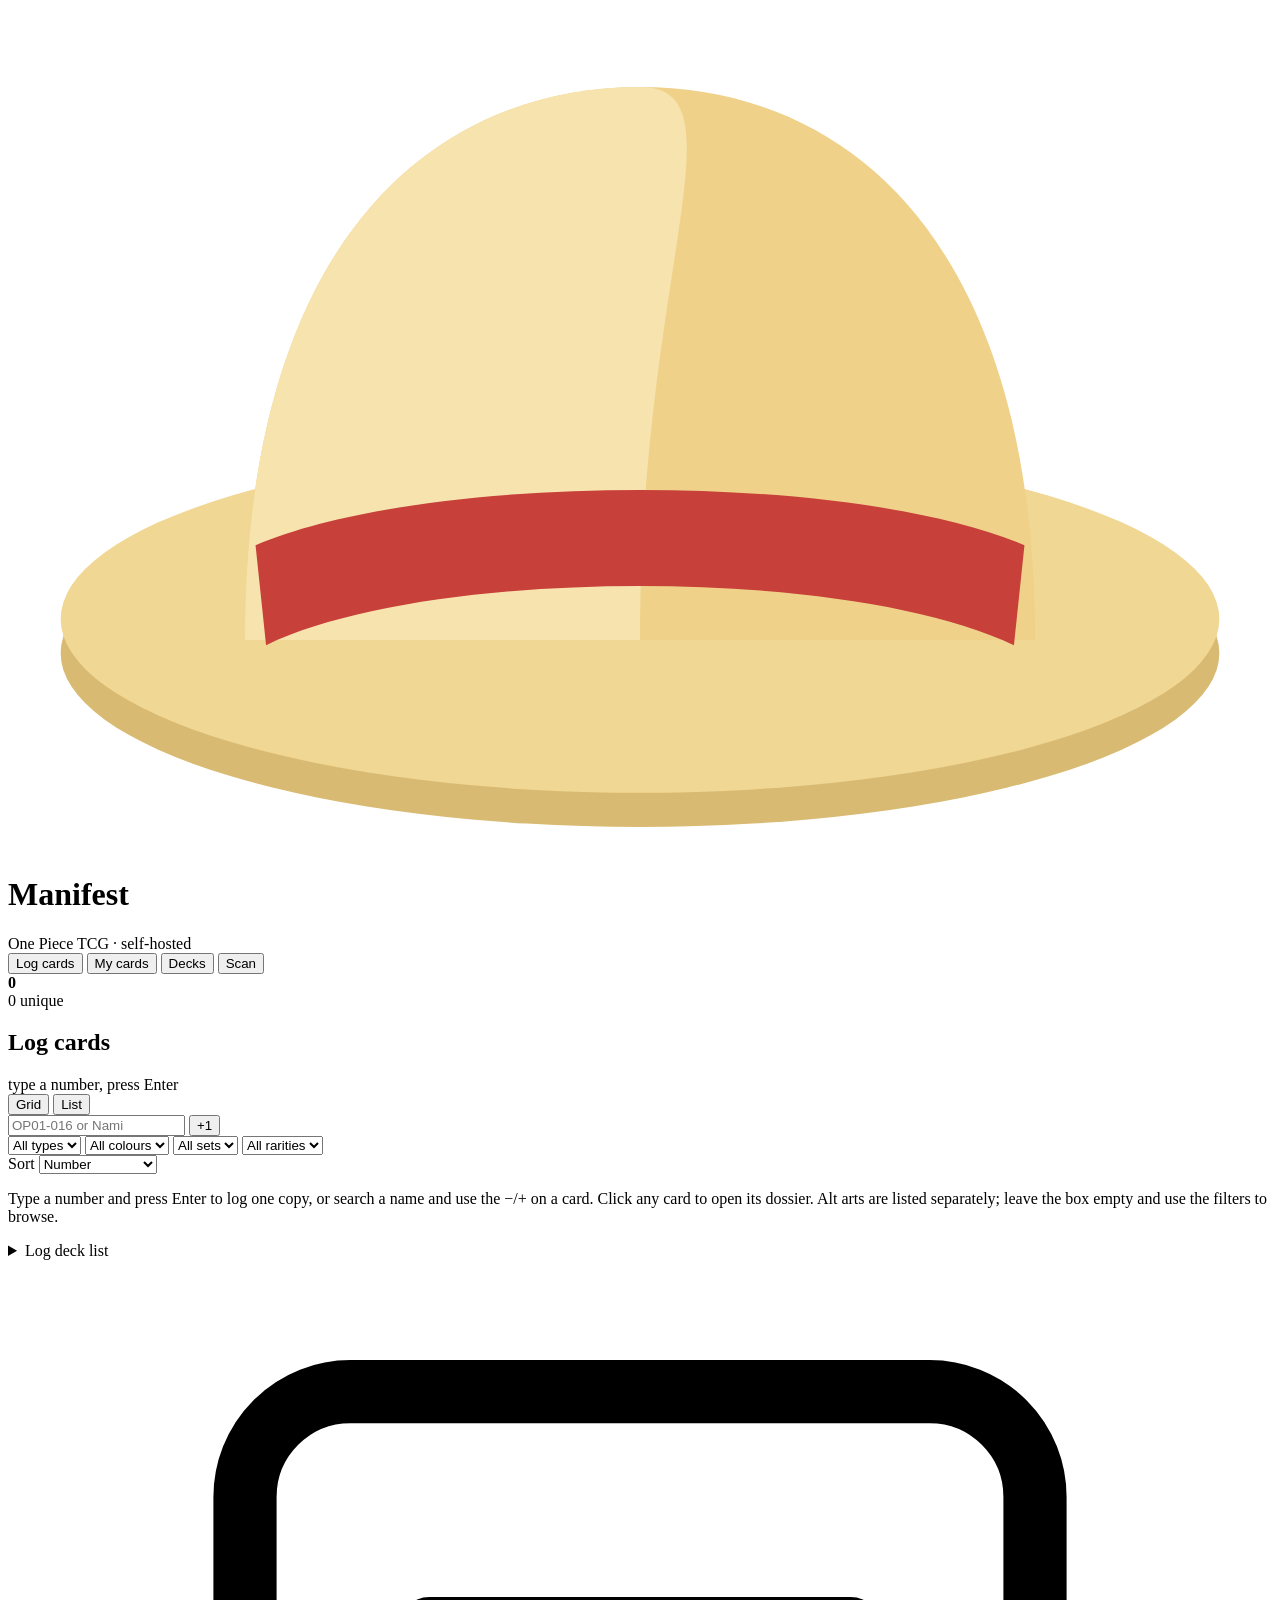
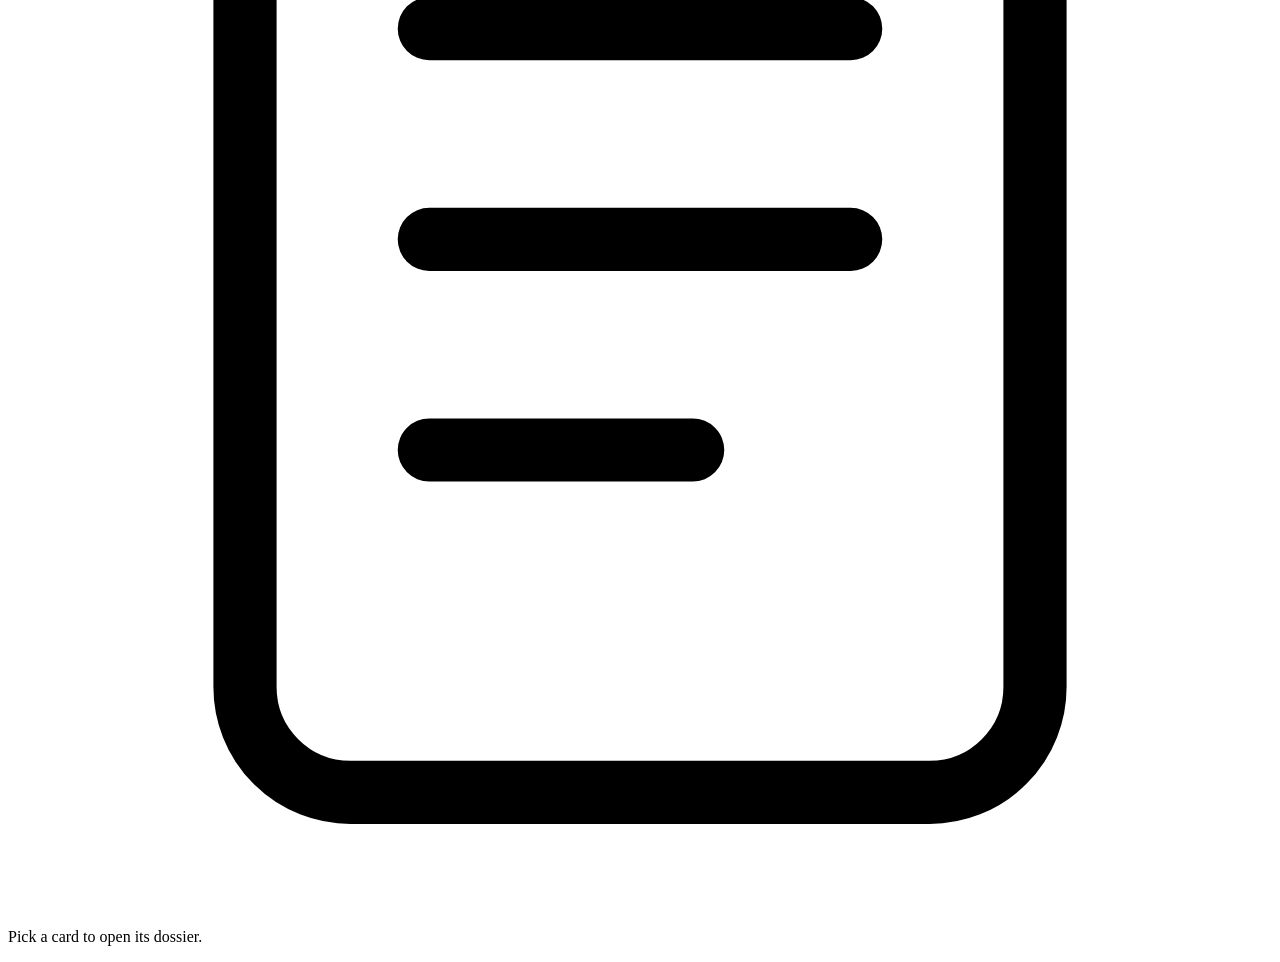
==== Manifest/wwwroot/index.html @ 1b23e0c8 "Share throttling, page every list, move slow work to jobs, strict CSP Rollout steps 5 to 9 of SCALIN" ====
<!doctype html>
<html lang="en">
<head>
<meta charset="utf-8">
<meta name="viewport" content="width=device-width, initial-scale=1, viewport-fit=cover">
<meta name="theme-color" content="#0E2A33">
<title>Manifest — One Piece TCG</title>
<link rel="stylesheet" href="/css/app.css">
<script src="/js/api.js" defer></script>
<script src="/js/cards.js" defer></script>
<script src="/js/collection.js" defer></script>
<script src="/js/decks.js" defer></script>
<script src="/js/scan.js" defer></script>
<script src="/js/session.js" defer></script>
</head>
<body data-tab="tabLog">
<div class="app">

<header class="topbar">
  <div class="inner">
    <div class="brand">
      <svg viewBox="0 0 48 32" aria-hidden="true" focusable="false">
        <ellipse cx="24" cy="24.5" rx="22" ry="6.6" fill="#D9BA72"/>
        <ellipse cx="24" cy="23.2" rx="22" ry="6.6" fill="#F0D793"/>
        <path d="M9 24 C9 9 16 3 24 3 C32 3 39 9 39 24 Z" fill="#EFD189"/>
        <path d="M9 24 C9 9 16 3 24 3 C28 3 24 10 24 24 Z" fill="#F7E3AE"/>
        <path d="M9.4 20.4 C16 17.6 32 17.6 38.6 20.4 L38.2 24.2 C32 21.2 16 21.2 9.8 24.2 Z" fill="#C8403A"/>
      </svg>
      <div>
        <h1>Manifest</h1>
        <div class="sub">One Piece TCG &middot; self-hosted</div>
      </div>
    </div>

    <nav role="tablist">
      <button id="tabLog"  role="tab" aria-selected="true">Log cards</button>
      <button id="tabOwn"  role="tab" aria-selected="false">My cards</button>
      <button id="tabDeck" role="tab" aria-selected="false">Decks</button>
      <button id="tabScan" role="tab" aria-selected="false">Scan</button>
    </nav>

    <div class="tot">
      <b id="tTotal">0</b>
      <div><span id="tUniq">0 unique</span><span id="tValue"></span></div>
    </div>

    <div class="who" id="who" hidden>
      <span id="whoName"></span>
      <button type="button" id="signOut" title="Sign out">Sign out</button>
    </div>
  </div>
</header>

<div class="shell">
<main class="wrap">

<!-- LOG -->
<section id="paneLog">
  <div class="panel">
    <div class="panelHead">
      <h2>Log cards</h2>
      <span class="sm">type a number, press Enter</span>
      <div class="viewtoggle" id="viewLog" role="group" aria-label="Result layout">
        <button type="button" data-view="grid" class="on">Grid</button>
        <button type="button" data-view="list">List</button>
      </div>
    </div>
    <div class="searchrow">
      <input id="q" placeholder="OP01-016 or Nami" autocomplete="off"
             autocapitalize="characters" spellcheck="false">
      <button id="qGo">+1</button>
    </div>
    <div class="filterrow">
      <select id="fCategory" aria-label="Filter by type">
        <option value="">All types</option>
      </select>
      <select id="fColor" aria-label="Filter by colour">
        <option value="">All colours</option>
      </select>
      <select id="fSet" aria-label="Filter by set">
        <option value="">All sets</option>
      </select>
      <select id="fRarity" aria-label="Filter by rarity">
        <option value="">All rarities</option>
      </select>
    </div>
    <div class="sortrow">
      <label for="sortResults">Sort</label>
      <select id="sortResults" aria-label="Sort by">
        <option value="number">Number</option>
        <option value="colors">Colour</option>
        <option value="set_label">Set</option>
        <option value="types">Subtype</option>
        <option value="price_gbp">Price (high&ndash;low)</option>
        <option value="qty">Owned first</option>
        <option value="not_owned">Not owned first</option>
      </select>
    </div>
	    <p class="tip">Type a number and press Enter to log one copy, or search a name and use the
	       &minus;/+ on a card. Click any card to open its dossier. Alt arts are listed separately;
	       leave the box empty and use the filters to browse.</p>
	    <details class="bulkBox" id="bulkLogBox">
	      <summary>Log deck list</summary>
	      <textarea id="bulkLogText" spellcheck="false"
	        placeholder="1x EB01-001&#10;4 OP01-016&#10;OP01-016_p1 x2"></textarea>
	      <div class="tools">
	        <button id="btnBulkLog" type="button">Log list</button>
	        <button id="btnBulkLogClear" type="button" class="ghost">Clear</button>
	      </div>
	      <div class="status" id="bulkLogStatus"></div>
	    </details>
	  </div>
	  <div id="results"></div>
	</section>

<!-- OWNED -->
<section id="paneOwn" hidden>
  <div class="panel">
    <div class="panelHead">
      <h2>My cards</h2>
      <span class="sm">everything you’ve logged</span>
      <div class="viewtoggle" id="viewOwn" role="group" aria-label="Result layout">
        <button type="button" data-view="grid" class="on">Grid</button>
        <button type="button" data-view="list">List</button>
      </div>
    </div>
    <div class="searchrow">
      <input id="filter" placeholder="Filter what you own" autocomplete="off">
    </div>
    <div class="filterrow">
      <select id="fCategoryOwn" aria-label="Filter by type">
        <option value="">All types</option>
      </select>
      <select id="fColorOwn" aria-label="Filter by colour">
        <option value="">All colours</option>
      </select>
      <select id="fSetOwn" aria-label="Filter by set">
        <option value="">All sets</option>
      </select>
      <select id="fRarityOwn" aria-label="Filter by rarity">
        <option value="">All rarities</option>
      </select>
    </div>
    <div class="sortrow">
      <label for="sortOwned">Sort</label>
      <select id="sortOwned" aria-label="Sort by">
        <option value="number">Number</option>
        <option value="colors">Colour</option>
        <option value="set_label">Set</option>
        <option value="types">Subtype</option>
        <option value="price_gbp">Price (high&ndash;low)</option>
        <option value="qty">Qty (high&ndash;low)</option>
      </select>
    </div>
  </div>
  <div id="owned"></div>
  <div class="setgrid" id="setBreak"></div>
  <div class="tools">
    <a href="/api/export.csv" download>Export CSV</a>
    <button id="btnReset">Clear everything</button>
  </div>
</section>

<!-- DECK -->
<section id="paneDeck" hidden>

  <div id="deckListView">
    <div class="panel">
      <div class="panelHead"><h2>Decks</h2><span class="sm">leader-locked, 50 cards</span></div>
    <p class="tip flushTop">Pick a Leader to start a deck. The card list locks to your Leader's
       colours, and the curve/composition guide below tells you if you're on target.</p>
    <div class="tools"><button id="btnNewDeck">+ New deck</button></div>
    </div>
    <div class="deckgrid" id="deckList"></div>
  </div>

  <div id="deckLeaderPick" hidden>
    <button class="ghost backBtn" id="btnLeaderPickBack">&larr; Back</button>
    <div class="panel">
    <div class="panelHead"><h2>Choose a leader</h2><span class="sm">sets the deck’s colours</span></div>
    <div class="searchrow">
      <input id="qLeader" placeholder="Search leaders by name" autocomplete="off"
             autocapitalize="characters" spellcheck="false">
    </div>
    <div class="filterrow">
      <select id="fColorLeader" aria-label="Filter by colour"><option value="">All colours</option></select>
      <select id="fOwnedLeader" aria-label="Filter by ownership">
        <option value="">Owned + not owned</option>
        <option value="1">Owned only</option>
        <option value="0">Not owned only</option>
      </select>
    </div>
    </div>
    <div id="leaderResults"></div>
  </div>

  <div id="deckEditView" hidden>
    <button class="ghost backBtn" id="btnDeckBack">&larr; All decks</button>
	    <div class="deckHead" id="deckHead"></div>
	    <div class="deckLegal" id="deckLegal"></div>
	    <div class="deckGuide panel" id="deckGuide"></div>
	    <details class="bulkBox" id="deckImportBox">
	      <summary>Import deck list</summary>
	      <textarea id="deckImportText" spellcheck="false"
	        placeholder="1x EB01-001&#10;4 OP01-004&#10;OP01-004_p1 x1"></textarea>
	      <div class="tools">
	        <button id="btnDeckImport" type="button">Replace cards</button>
	        <button id="btnDeckImportClear" type="button" class="ghost">Clear</button>
	      </div>
	      <div class="status" id="deckImportStatus"></div>
	    </details>

	    <div class="deckWorkspace">
      <div class="previewPanel" id="previewPanel">
        <div class="empty">Hover or tap a card to open its dossier here.</div>
      </div>

      <div class="deckGridPanel">
        <h3>In this deck <span class="sm" id="deckCardsCount"></span></h3>
        <p class="tip">Tap a card to remove one copy. Numbers: top = owned, bottom = in deck.</p>
        <div class="cgrid" id="deckCardsGrid"></div>
      </div>

      <div class="addGridPanel">
        <h3>Add cards <span class="sm" id="deckColorNote"></span></h3>
        <div class="searchrow">
          <input id="qDeck" placeholder="Search by name or number" autocomplete="off"
                 autocapitalize="characters" spellcheck="false">
        </div>
        <div class="filterrow">
          <select id="fCategoryDeck" aria-label="Filter by type">
            <option value="">All types</option>
            <option value="Character">Character</option>
            <option value="Event">Event</option>
            <option value="Stage">Stage</option>
          </select>
          <select id="fSetDeck" aria-label="Filter by set"><option value="">All sets</option></select>
          <select id="fRarityDeck" aria-label="Filter by rarity"><option value="">All rarities</option></select>
          <select id="fOwnedDeck" aria-label="Filter by ownership">
            <option value="">Owned + not owned</option>
            <option value="1">Owned only</option>
            <option value="0">Not owned only</option>
          </select>
        </div>
        <div class="sortrow">
          <label for="sortDeckBrowse">Sort</label>
          <select id="sortDeckBrowse" aria-label="Sort by">
            <option value="number">Number</option>
            <option value="colors">Colour</option>
            <option value="set_label">Set</option>
            <option value="price_gbp">Price (high–low)</option>
            <option value="qty">Owned first</option>
            <option value="not_owned">Not owned first</option>
          </select>
        </div>
        <p class="tip">Tap a card to add one copy.</p>
        <div class="cgrid" id="deckBrowseGrid"></div>
      </div>
    </div>

    <div class="deckSection">
      <h3>Shopping list <span class="sm" id="buyTotal"></span></h3>
      <p class="tip" id="buyTip">Cards you don't own enough of yet, priced at current market.</p>
      <div id="buyList"></div>
    </div>

    <button id="btnDeckDelete" class="ghost fullWidth">Delete this deck</button>
  </div>

</section>

<!-- SCAN -->
<section id="paneScan" hidden>
  <div class="panel narrow">
    <div class="panelHead"><h2>Scan a card</h2><span class="sm">reads the number, bottom-right</span></div>
    <p class="tip flush">Photograph the card’s number corner up close &mdash; it reads far
       more reliably than the whole card.</p>
  </div>
  <div class="finder" id="finder">
    <div class="msg" id="finderMsg">Tap <b>Photo</b> below — it opens your camera app
      and works right now, no setup needed. <b>Zoom or move in close so the bottom-right
      corner alone fills the frame</b> — just the number, not the rest of the card —
      it reads far more reliably that way. <b>Live camera</b> is optional and needs a
      one-time HTTPS setup on this network.</div>
    <video id="video" playsinline muted hidden></video>
    <div class="bk tl"></div><div class="bk tr"></div>
    <div class="bk bl"></div><div class="bk br"></div>
    <div class="guide" id="guide"><span>card number here</span></div>
  </div>
  <div class="scanbtns">
    <button id="btnFile">Photo</button>
    <button class="ghost" id="btnCam">Live camera</button>
    <button class="ghost" id="btnShoot" disabled>Read card</button>
    <input type="file" id="file" accept="image/*" capture="environment" hidden>
  </div>
  <div class="status" id="status"></div>
  <div id="hit"></div>
</section>

</main>

<aside class="inspector" id="inspector">
  <div class="idle" id="inspectorIdle">
    <svg viewBox="0 0 24 24" fill="none" stroke="currentColor" stroke-width="1.2"
         stroke-linecap="round" stroke-linejoin="round" aria-hidden="true">
      <rect x="4.5" y="2.5" width="15" height="19" rx="2"/>
      <path d="M8 7h8M8 11h8M8 15h5"/>
    </svg>
    <div>Pick a card to open its dossier.</div>
  </div>
</aside>
</div><!-- /shell -->

<p class="foot" id="foot"></p>
</div><!-- /app -->

<div id="modalHost"></div>
</body>
</html>
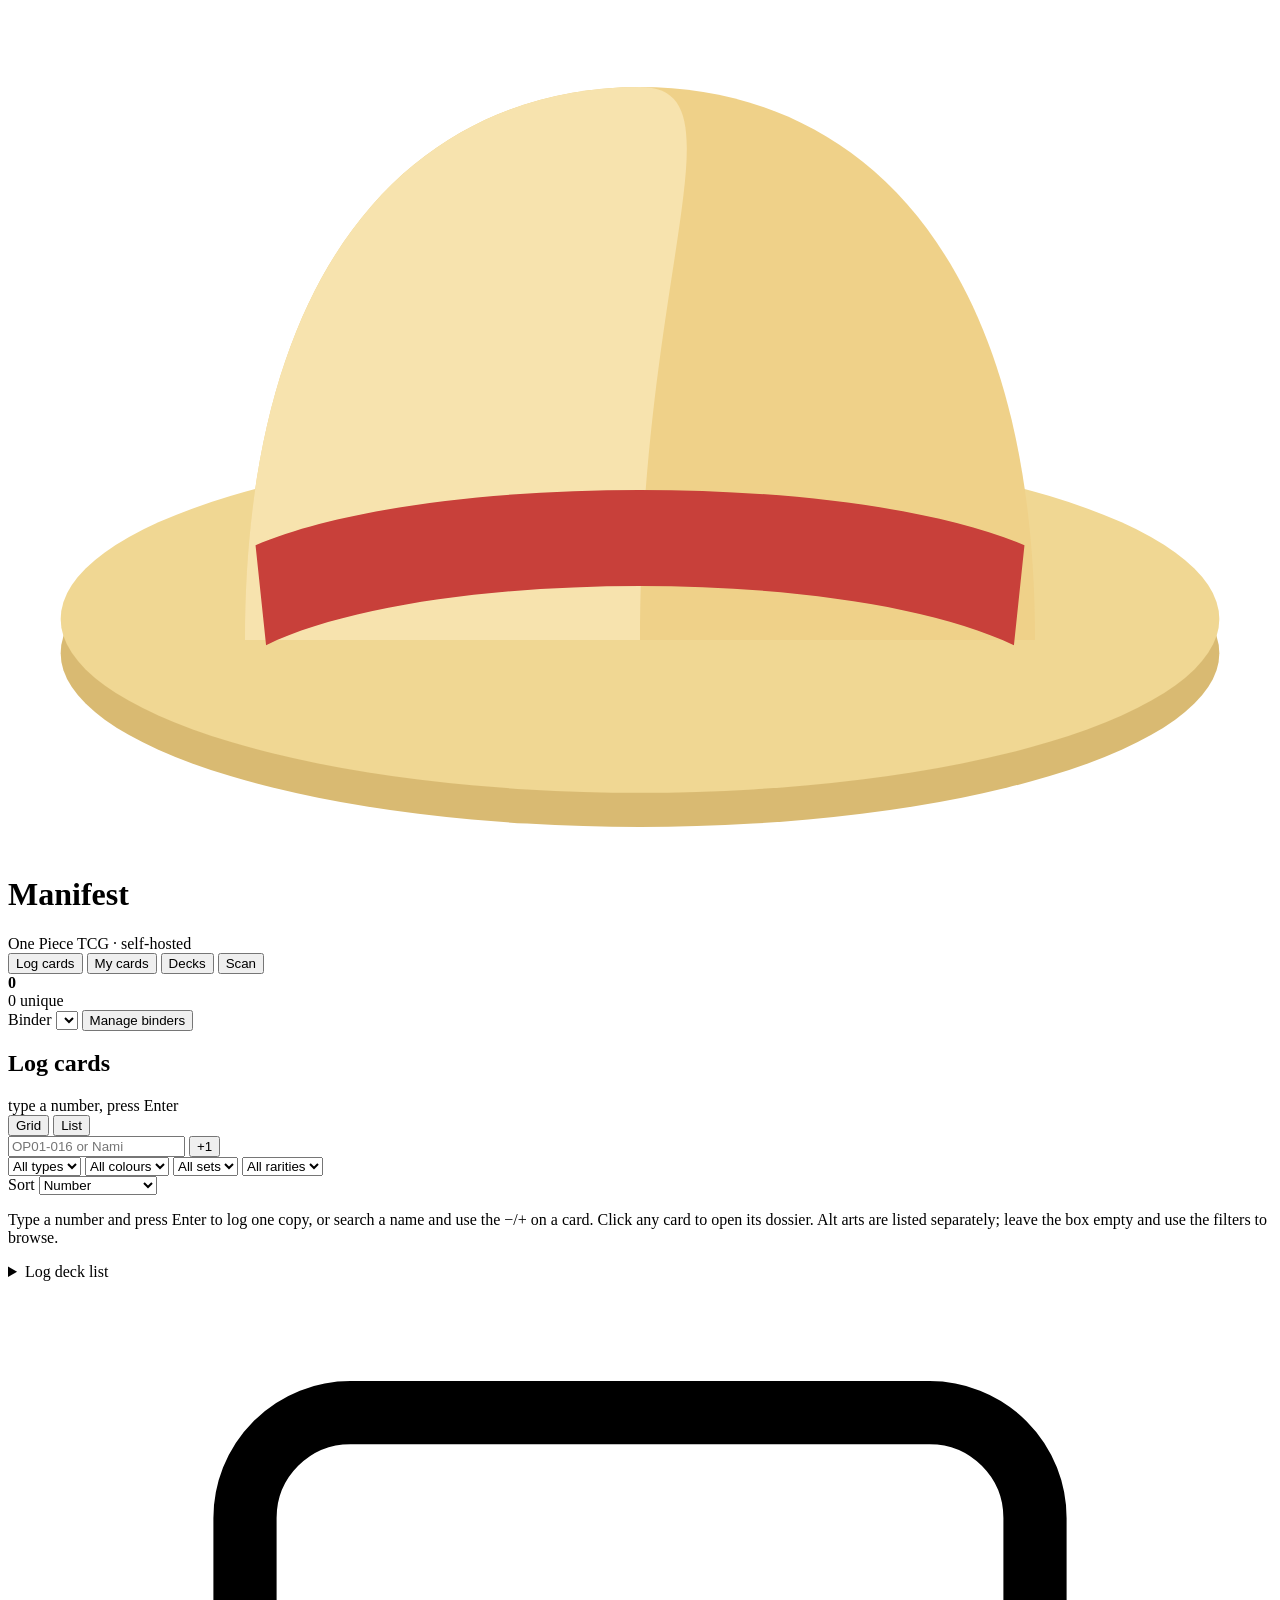
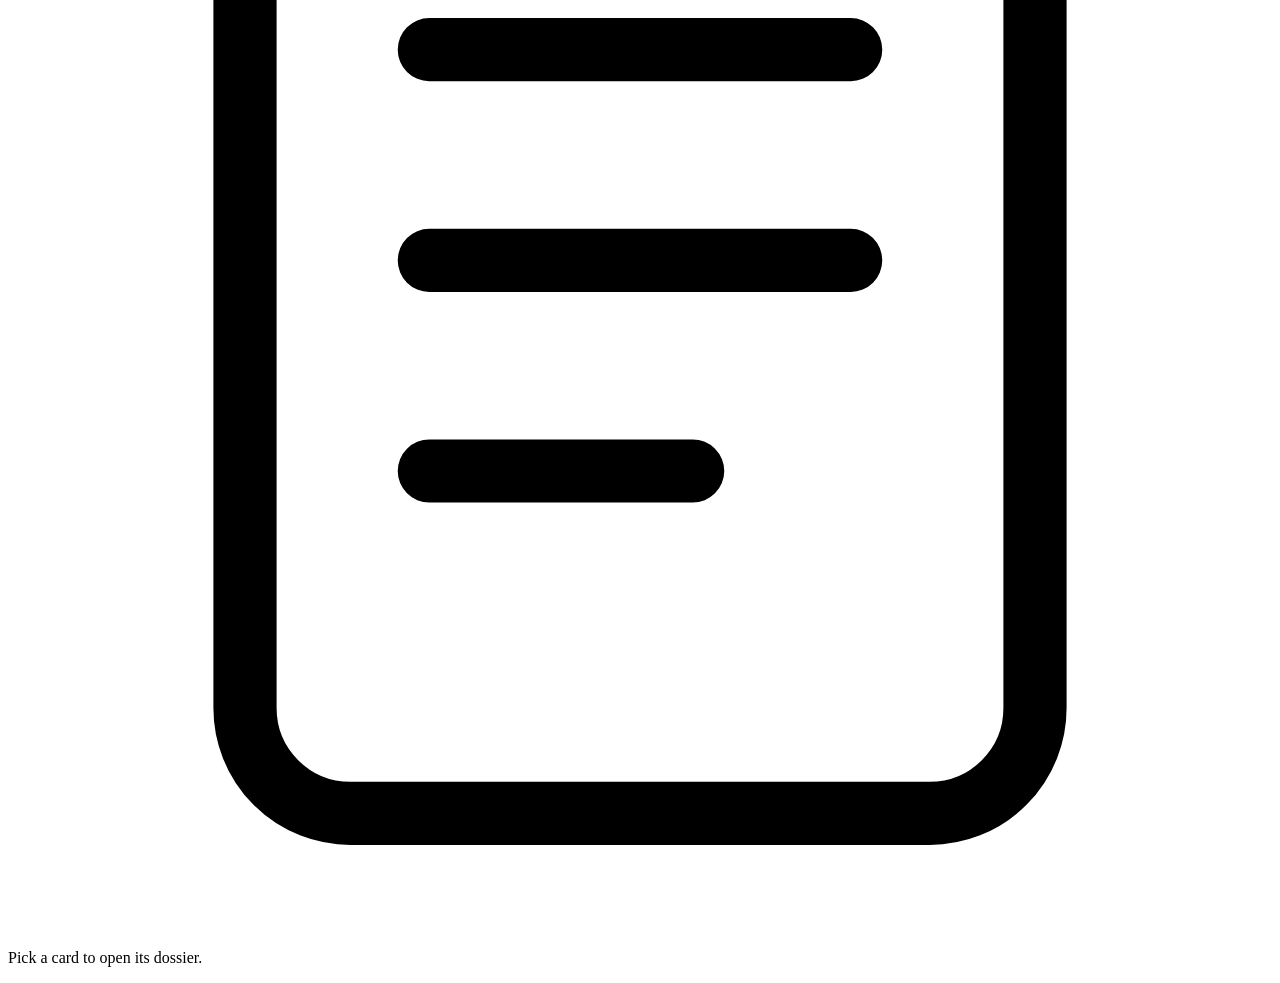
==== commit 7c882891: "Share a collection: binders, shared between accounts A collection now lives in a binder instead of d" ====
--- a/Manifest/wwwroot/index.html
+++ b/Manifest/wwwroot/index.html
@@ -9,6 +9,7 @@
 <script src="/js/api.js" defer></script>
 <script src="/js/cards.js" defer></script>
 <script src="/js/collection.js" defer></script>
+<script src="/js/binders.js" defer></script>
 <script src="/js/decks.js" defer></script>
 <script src="/js/scan.js" defer></script>
 <script src="/js/session.js" defer></script>
@@ -53,6 +54,14 @@
 
 <div class="shell">
 <main class="wrap">
+
+<!-- BINDER: which binder you are looking at, and logging into -->
+<div class="binderbar" id="binderBar">
+  <label for="binderPick">Binder</label>
+  <select id="binderPick" aria-label="Binder"></select>
+  <span class="binderNote" id="binderNote"></span>
+  <button type="button" class="ghost" id="btnManageBinders">Manage binders</button>
+</div>
 
 <!-- LOG -->
 <section id="paneLog">
@@ -118,7 +127,7 @@
   <div class="panel">
     <div class="panelHead">
       <h2>My cards</h2>
-      <span class="sm">everything you’ve logged</span>
+      <span class="sm" id="ownedWhere">everything you’ve logged</span>
       <div class="viewtoggle" id="viewOwn" role="group" aria-label="Result layout">
         <button type="button" data-view="grid" class="on">Grid</button>
         <button type="button" data-view="list">List</button>
@@ -156,9 +165,10 @@
   <div id="owned"></div>
   <div class="setgrid" id="setBreak"></div>
   <div class="tools">
-    <a href="/api/export.csv" download>Export CSV</a>
-    <button id="btnReset">Clear everything</button>
-  </div>
+    <a href="/api/export.csv" id="exportLink" download>Export CSV</a>
+    <button id="btnReset">Clear this binder</button>
+  </div>
+
 </section>
 
 <!-- DECK -->
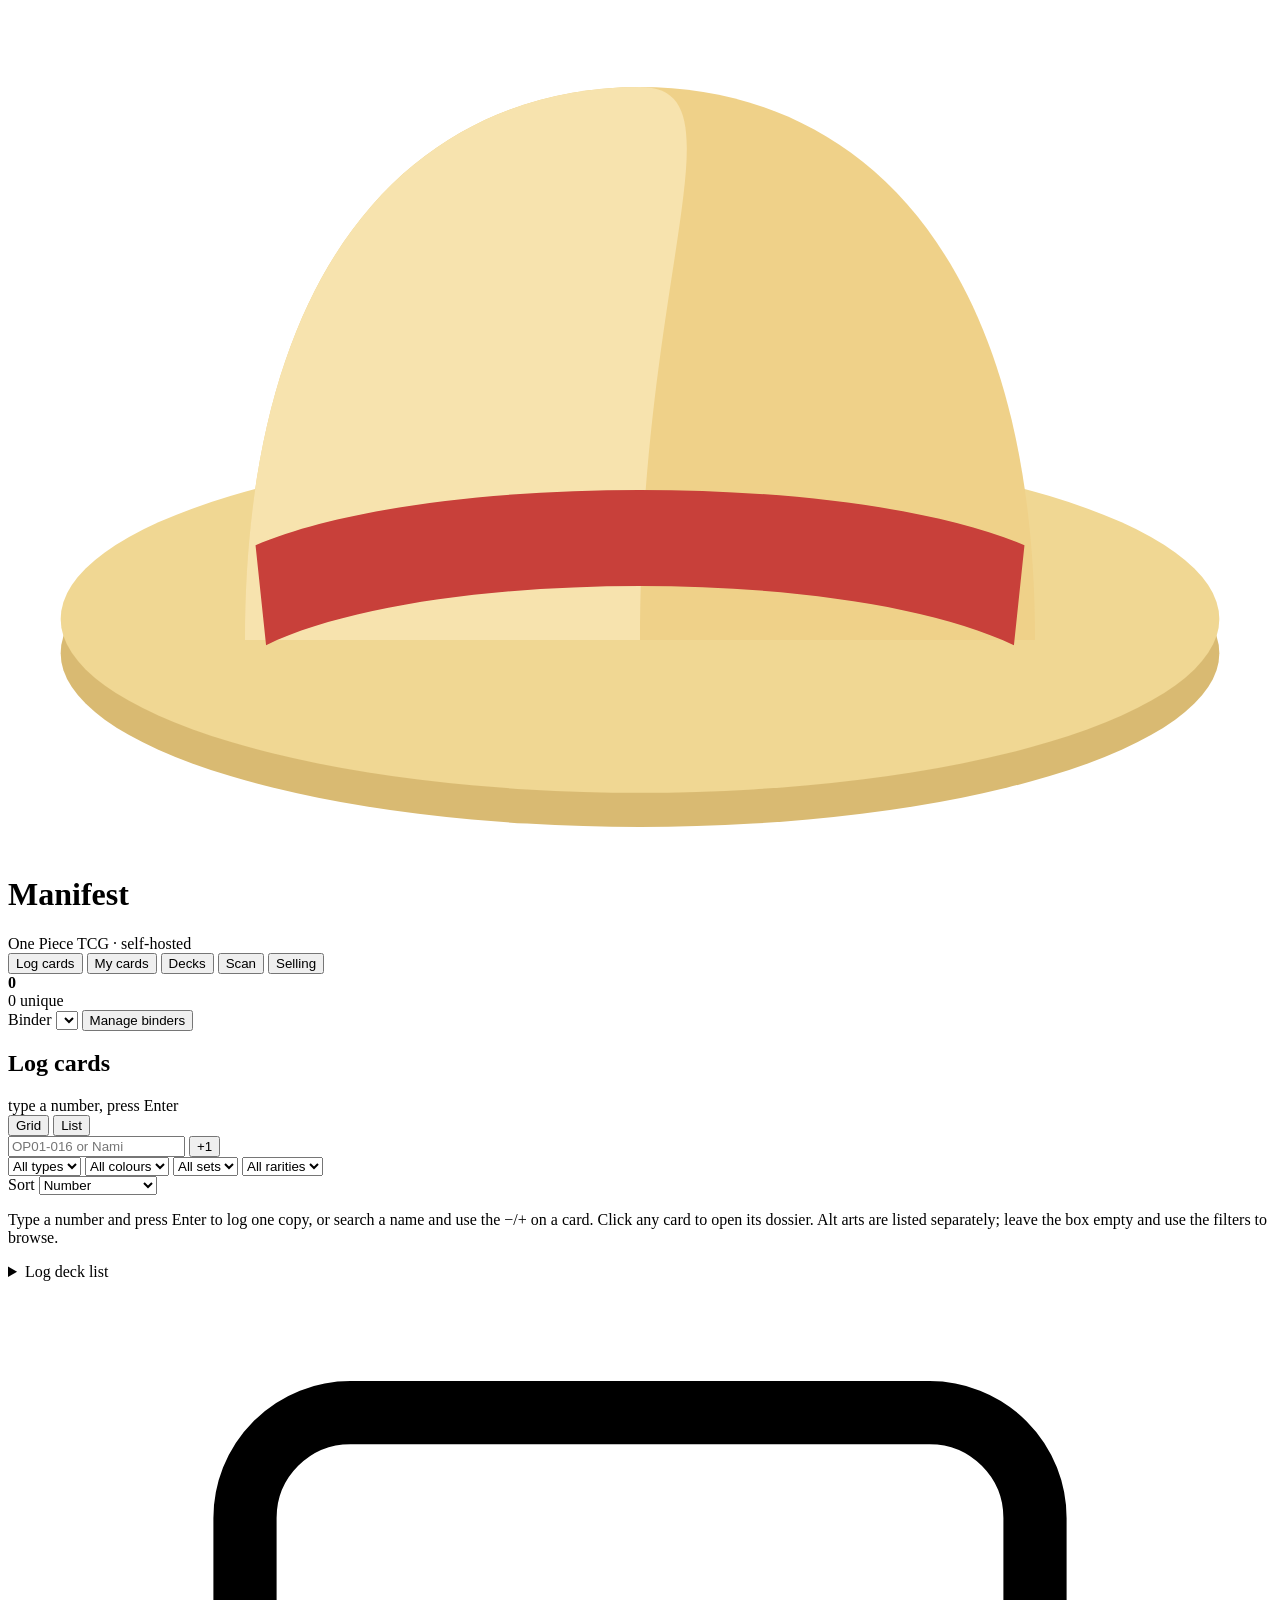
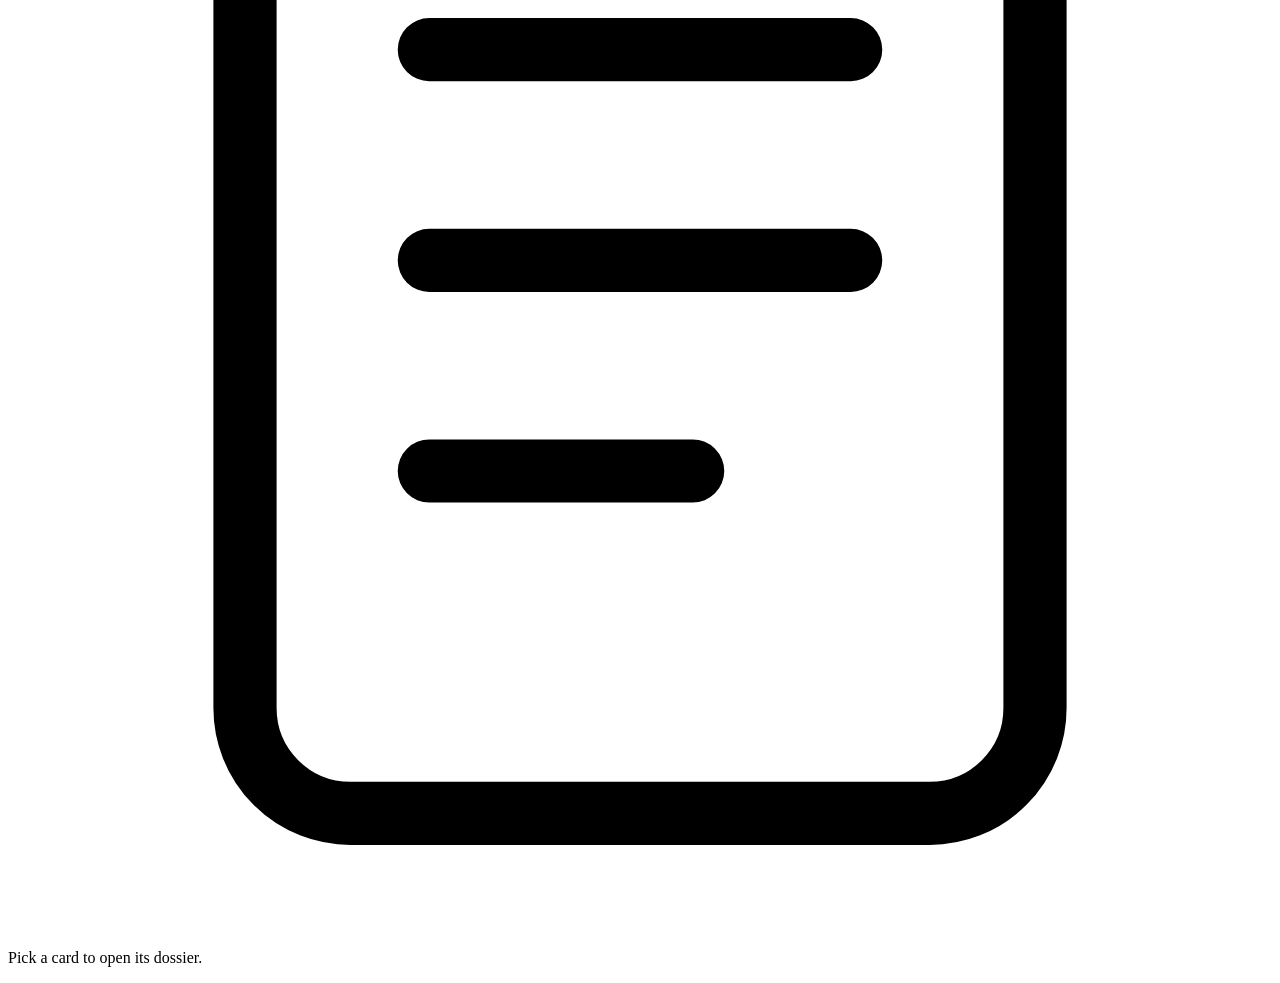
==== commit 9577edb3: "Draft eBay listings from a card, and track them to the sale Selling a card meant writing the same ti" ====
--- a/Manifest/wwwroot/index.html
+++ b/Manifest/wwwroot/index.html
@@ -12,6 +12,7 @@
 <script src="/js/binders.js" defer></script>
 <script src="/js/decks.js" defer></script>
 <script src="/js/scan.js" defer></script>
+<script src="/js/selling.js" defer></script>
 <script src="/js/session.js" defer></script>
 </head>
 <body data-tab="tabLog">
@@ -38,6 +39,7 @@
       <button id="tabOwn"  role="tab" aria-selected="false">My cards</button>
       <button id="tabDeck" role="tab" aria-selected="false">Decks</button>
       <button id="tabScan" role="tab" aria-selected="false">Scan</button>
+      <button id="tabSell" role="tab" aria-selected="false">Selling</button>
     </nav>
 
     <div class="tot">
@@ -47,6 +49,7 @@
 
     <div class="who" id="who" hidden>
       <span id="whoName"></span>
+      <a id="adminLink" href="/admin" title="Card data and access requests" hidden>Admin</a>
       <button type="button" id="signOut" title="Sign out">Sign out</button>
     </div>
   </div>
@@ -307,6 +310,50 @@
   <div id="hit"></div>
 </section>
 
+<!-- SELLING: eBay listings drafted here, tracked to the sale -->
+<section id="paneSell" hidden>
+  <div class="panel">
+    <div class="panelHead">
+      <h2>Selling</h2>
+      <span class="sm">eBay listings, written here, tracked to the sale</span>
+      <select id="sellDays" aria-label="Sales over" class="sellDays">
+        <option value="30">Last 30 days</option>
+        <option value="90">Last 90 days</option>
+        <option value="365">Last year</option>
+        <option value="" selected>All time</option>
+      </select>
+    </div>
+    <div class="searchrow">
+      <input id="sellQ" placeholder="Card to sell: OP01-120 or Shanks" autocomplete="off"
+             autocapitalize="characters" spellcheck="false">
+      <button id="sellGo">List it</button>
+    </div>
+    <div class="status" id="sellMsg"></div>
+    <p class="tip">Writes the title, description and item specifics to paste into eBay.
+       Or open any card and tap <b>Sell on eBay</b>.</p>
+  </div>
+
+  <div class="sell-stats" id="sellStats"></div>
+
+  <div class="sell-cols">
+    <div class="deckSection sell-main">
+      <h3>Listings</h3>
+      <div class="sell-filter" id="sellFilter" role="group" aria-label="Show">
+        <button type="button" data-f="all" class="on">All <i></i></button>
+        <button type="button" data-f="draft">Drafts <i></i></button>
+        <button type="button" data-f="listed">Listed <i></i></button>
+        <button type="button" data-f="sold">Sold <i></i></button>
+        <button type="button" data-f="ended">Ended <i></i></button>
+      </div>
+      <div id="sellList"></div>
+    </div>
+    <div class="deckSection sell-side">
+      <h3>What's selling <span class="sm">most cards sold</span></h3>
+      <div id="sellTop"></div>
+    </div>
+  </div>
+</section>
+
 </main>
 
 <aside class="inspector" id="inspector">
